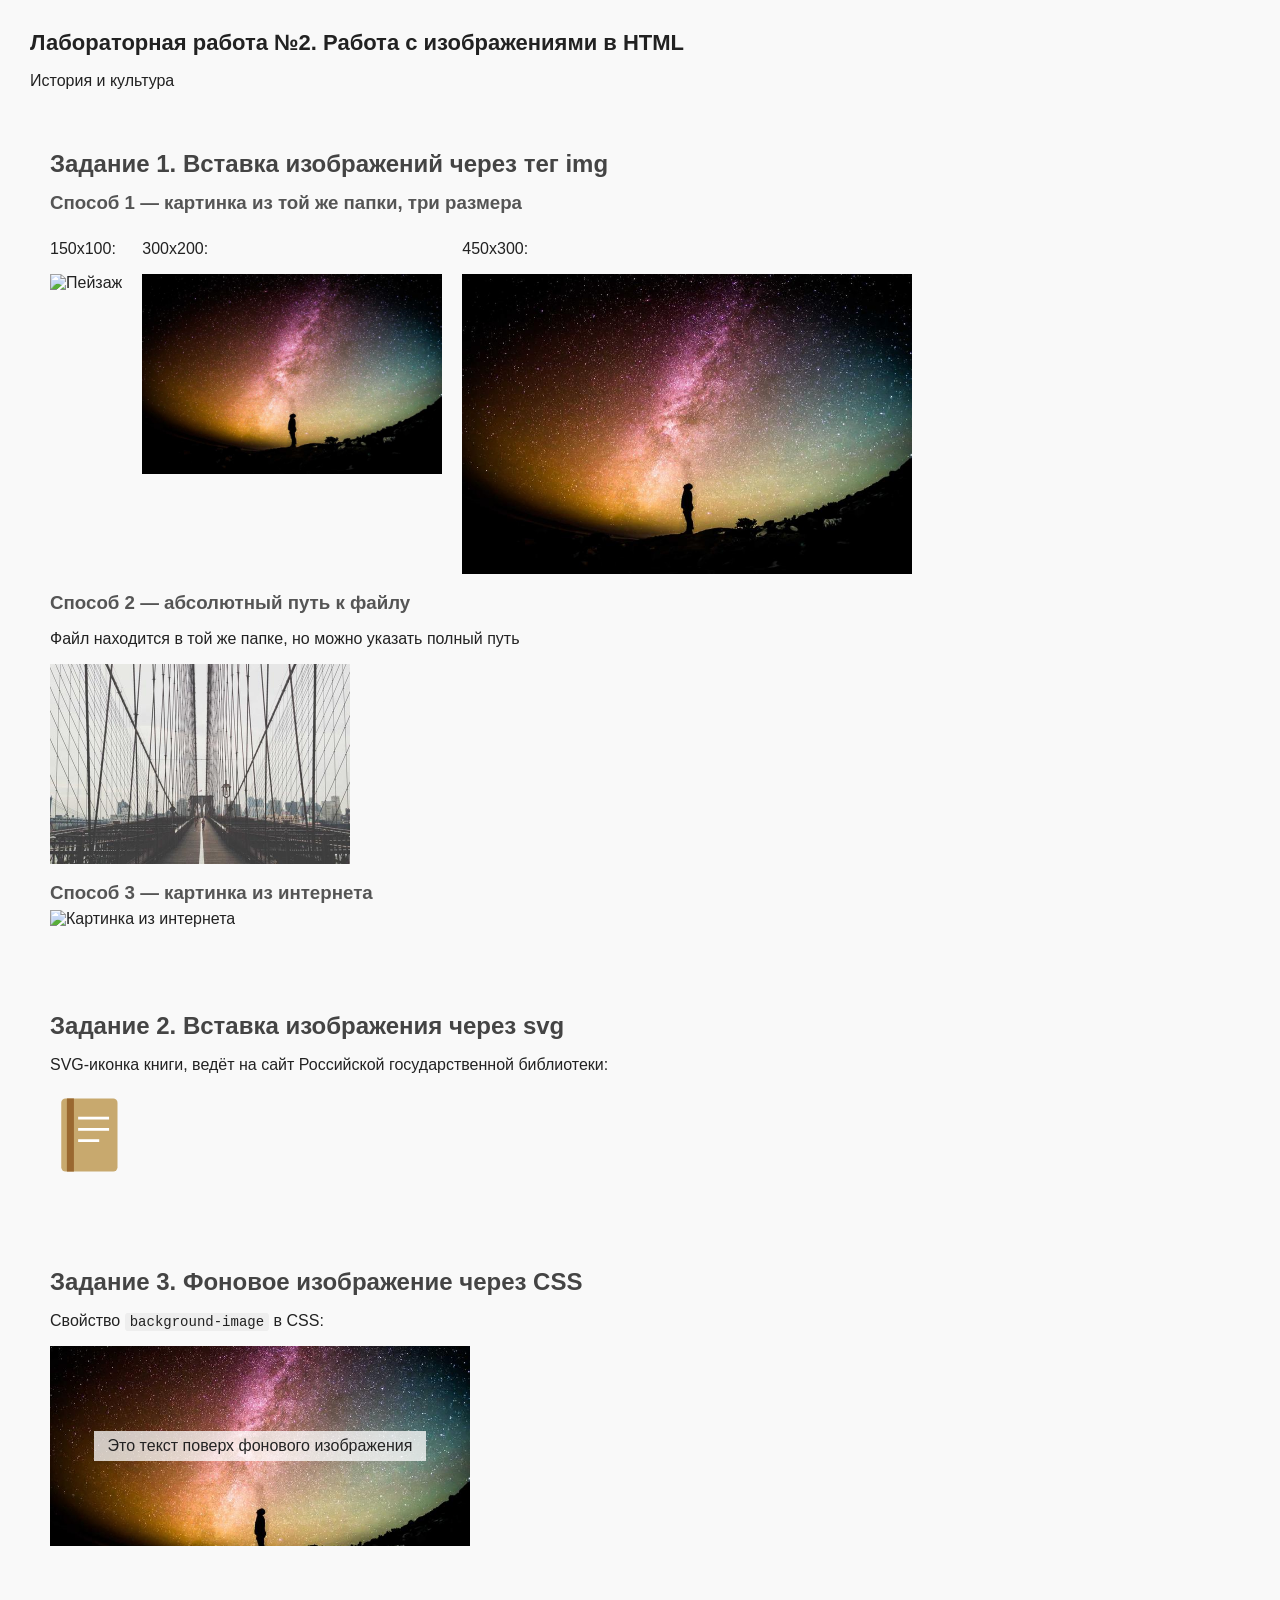
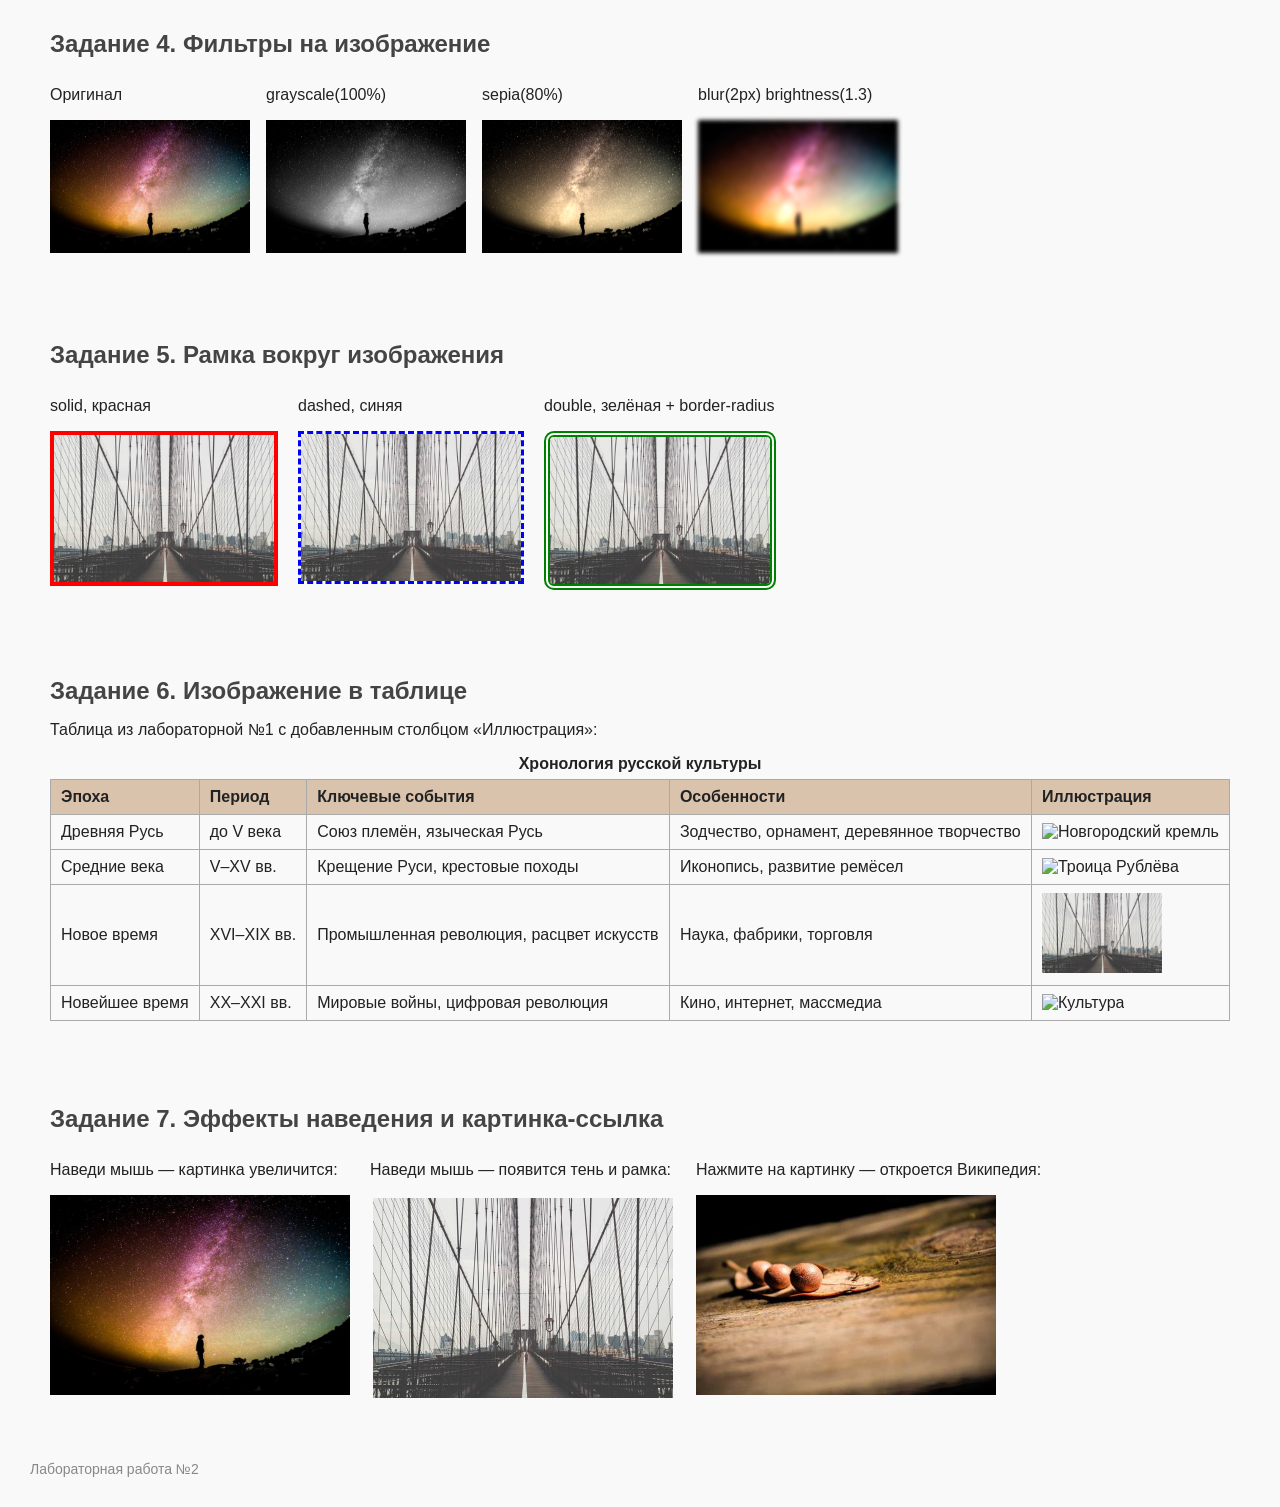
==== 2/index.html @ 70c065e2 "Добавил 2 лабы" ====
<!DOCTYPE html>
<html lang="ru">
<head>
  <meta charset="UTF-8">
  <meta name="viewport" content="width=device-width, initial-scale=1.0">
  <title>Лабораторная работа №2 — Изображения в HTML</title>
  <link rel="stylesheet" href="styles.css">
</head>
<body>

  <header>
    <h1>Лабораторная работа №2. Работа с изображениями в HTML</h1>
    <p>История и культура</p>
  </header>

  <main>

    <!-- Задание 1: тег img -->
    <section>
      <h2>Задание 1. Вставка изображений через тег img</h2>

      <h3>Способ 1 — картинка из той же папки, три размера</h3>
      <div class="img-row">
        <div>
          <p>150x100:</p>
          <img src="file:/E:/ТРИР/Лабы/2/Сайт/cathedral.jpg" alt="Пейзаж" width="150" height="100">
        </div>
        <div>
          <p>300x200:</p>
          <img src="cathedral.jpg" alt="Пейзаж" width="300" height="200">
        </div>
        <div>
          <p>450x300:</p>
          <img src="cathedral.jpg" alt="Пейзаж" width="450" height="300">
        </div>
      </div>

      <h3>Способ 2 — абсолютный путь к файлу</h3>
      <p>Файл находится в той же папке, но можно указать полный путь</p>
      <img src="arch.jpg" alt="Архитектура" width="300" height="200">

      <h3>Способ 3 — картинка из интернета</h3>
      <img src="https://picsum.photos/seed/history/400/260" alt="Картинка из интернета" width="400" height="260">
    </section>

    <!-- Задание 2: SVG -->
    <section>
      <h2>Задание 2. Вставка изображения через svg</h2>
      <p>SVG-иконка книги, ведёт на сайт Российской государственной библиотеки:</p>
      <a href="https://www.rsl.ru" target="_blank" title="Открыть сайт РГБ">
        <svg width="90" height="90" viewBox="0 0 64 64">
          <rect x="8" y="6" width="40" height="52" rx="3" fill="#c8a96e"/>
          <rect x="12" y="6" width="5" height="52" fill="#9a6830"/>
          <line x1="20" y1="20" x2="42" y2="20" stroke="white" stroke-width="2"/>
          <line x1="20" y1="28" x2="42" y2="28" stroke="white" stroke-width="2"/>
          <line x1="20" y1="36" x2="35" y2="36" stroke="white" stroke-width="2"/>
        </svg>
      </a>
    </section>

    <!-- Задание 3: CSS фон -->
    <section>
      <h2>Задание 3. Фоновое изображение через CSS</h2>
      <p>Свойство <code>background-image</code> в CSS:</p>
      <div class="bg-box">
        <p>Это текст поверх фонового изображения</p>
      </div>
    </section>

    <!-- Задание 4: Фильтры -->
    <section>
      <h2>Задание 4. Фильтры на изображение</h2>
      <div class="filter-row">
        <div>
          <p>Оригинал</p>
          <img src="cathedral.jpg" alt="Оригинал" width="200" height="133">
        </div>
        <div>
          <p>grayscale(100%)</p>
          <img src="cathedral.jpg" alt="ЧБ" width="200" height="133" class="filter-gray">
        </div>
        <div>
          <p>sepia(80%)</p>
          <img src="cathedral.jpg" alt="Сепия" width="200" height="133" class="filter-sepia">
        </div>
        <div>
          <p>blur(2px) brightness(1.3)</p>
          <img src="cathedral.jpg" alt="Размытие" width="200" height="133" class="filter-combo">
        </div>
      </div>
    </section>

    <!-- Задание 5: Рамки -->
    <section>
      <h2>Задание 5. Рамка вокруг изображения</h2>
      <div class="border-row">
        <div>
          <p>solid, красная</p>
          <img src="arch.jpg" alt="рамка 1" width="220" height="147" class="border-solid">
        </div>
        <div>
          <p>dashed, синяя</p>
          <img src="arch.jpg" alt="рамка 2" width="220" height="147" class="border-dashed">
        </div>
        <div>
          <p>double, зелёная + border-radius</p>
          <img src="arch.jpg" alt="рамка 3" width="220" height="147" class="border-double">
        </div>
      </div>
    </section>

    <!-- Задание 6: Таблица с картинками -->
    <section>
      <h2>Задание 6. Изображение в таблице</h2>
      <p>Таблица из лабораторной №1 с добавленным столбцом «Иллюстрация»:</p>
      <table>
        <caption>Хронология русской культуры</caption>
        <thead>
          <tr>
            <th>Эпоха</th>
            <th>Период</th>
            <th>Ключевые события</th>
            <th>Особенности</th>
            <th>Иллюстрация</th>
          </tr>
        </thead>
        <tbody>
          <tr>
            <td>Древняя Русь</td>
            <td>до V века</td>
            <td>Союз племён, языческая Русь</td>
            <td>Зодчество, орнамент, деревянное творчество</td>
            <td><img src="https://charmtravel.ru/wp-content/uploads/2021/11/dji_0840_1024.jpg" alt="Новгородский кремль" width="120" height="80"></td>
          </tr>
          <tr>
            <td>Средние века</td>
            <td>V–XV вв.</td>
            <td>Крещение Руси, крестовые походы</td>
            <td>Иконопись, развитие ремёсел</td>
            <td><img src="https://thumb.wikimedia.org/wikipedia/commons/thumb/1/1d/Andrey_Rublev_-_%D0%A1%D0%B2._%D0%A2%D1%80%D0%BE%D0%B8%D1%86%D0%B0_-_Google_Art_Project.jpg/330px-Andrey_Rublev_-_%D0%A1%D0%B2._%D0%A2%D1%80%D0%BE%D0%B8%D1%86%D0%B0_-_Google_Art_Project.jpg?utm_source=ru.wikipedia.org&utm_campaign=parser&utm_content=thumbnail" alt="Троица Рублёва" width="80" height="100"></td>
          </tr>
          <tr>
            <td>Новое время</td>
            <td>XVI–XIX вв.</td>
            <td>Промышленная революция, расцвет искусств</td>
            <td>Наука, фабрики, торговля</td>
            <td><img src="arch.jpg" alt="Архитектура" width="120" height="80"></td>
          </tr>
          <tr>
            <td>Новейшее время</td>
            <td>XX–XXI вв.</td>
            <td>Мировые войны, цифровая революция</td>
            <td>Кино, интернет, массмедиа</td>
            <td><img src="https://image.zeh.media/i/b/b1Io0YpzpH/860.png" alt="Культура" width="120" height="80"></td>
          </tr>
        </tbody>
      </table>
    </section>

    <!-- Задание 7: Hover + картинка-ссылка -->
    <section>
      <h2>Задание 7. Эффекты наведения и картинка-ссылка</h2>
      <div class="image_line">
      <div>
        <p>Наведи мышь — картинка увеличится:</p>
        <img src="cathedral.jpg" alt="hover zoom" width="300" height="200" class="hover-zoom">
      </div>
      <div>
      <p>Наведи мышь — появится тень и рамка:</p>
      <img src="arch.jpg" alt="hover shadow" width="300" height="200" class="hover-shadow">
      </div>
      <div>
      <p>Нажмите на картинку — откроется Википедия:</p>
      <a href="https://ru.wikipedia.org/wiki/%D0%98%D1%81%D1%82%D0%BE%D1%80%D0%B8%D1%8F_%D0%A0%D0%BE%D1%81%D1%81%D0%B8%D0%B8" target="_blank">
        <img src="culture.jpg" alt="История России" width="300" height="200" class="img-link">
      </a>
      </div>
      </div>
    </section>

  </main>

  <footer>
    <p>Лабораторная работа №2</p>
  </footer>

</body>
</html>
---- 2/styles.css ----
body {
  font-family: Arial, sans-serif;
  margin: 30px;
  background-color: #f9f9f9;
  color: #222;
}

header {
  margin-bottom: 20px;
}

header h1 {
  font-size: 22px;
  margin-bottom: 4px;
}

main section {
  padding: 20px;
  margin-bottom: 24px;
}

h2 {
  color: #444;
  margin-bottom: 12px;
}

h3 {
  color: #555;
  margin: 14px 0 6px;
}

code {
  background-color: #eee;
  padding: 1px 5px;
  border-radius: 3px;
  font-size: 14px;
}

footer {
  margin-top: 20px;
  color: #888;
  font-size: 14px;
}

/* Задание 1 */
.img-row {
  display: flex;
  gap: 20px;
  flex-wrap: wrap;
  margin-top: 10px;
}

/* Задание 3 */
.bg-box {
  width: 420px;
  height: 200px;
  background-image: url('cathedral.jpg');
  background-size: cover;
  background-position: center;
  display: flex;
  align-items: center;
  justify-content: center;
}

.bg-box p {
  background-color: rgba(255, 255, 255, 0.75);
  padding: 6px 14px;
}

/* Задание 4 */
.filter-row {
  display: flex;
  gap: 16px;
  flex-wrap: wrap;
  margin-top: 10px;
}

.filter-gray {
  filter: grayscale(100%);
}

.filter-sepia {
  filter: sepia(80%);
}

.filter-combo {
  filter: blur(2px) brightness(1.3);
}

/* Задание 5 */
.border-row {
  display: flex;
  gap: 20px;
  flex-wrap: wrap;
  margin-top: 10px;
}

.border-solid {
  border: 4px solid red;
}

.border-dashed {
  border: 3px dashed blue;
}

.border-double {
  border: 6px double green;
  border-radius: 10px;
}

/* Задание 6 */
table {
  border-collapse: collapse;
  width: 100%;
  margin-top: 10px;
}

th, td {
  border: 1px solid #aaa;
  padding: 8px 10px;
  text-align: left;
}

th {
  background-color: #d9c3ac;
}

caption {
  font-weight: bold;
  margin-bottom: 6px;
}

/* Задание 7 */
.hover-zoom {
  display: block;
  transition: transform 0.3s;
  margin-bottom: 16px;
}

.hover-zoom:hover {
  transform: scale(1.08);
}

.hover-shadow {
  display: block;
  transition: box-shadow 0.3s, border 0.3s;
  border: 3px solid transparent; 
  margin-bottom: 16px;
}

.hover-shadow:hover {
  border-color: orange;
  box-shadow: 4px 4px 12px rgba(0, 0, 0, 0.4);
}

.img-link {
  display: block;
  transition: opacity 0.3s;
}

.img-link:hover {
  opacity: 0.75;
}

.image_line {
    display: flex;
    gap: 20px;
    flex-wrap: wrap;
    margin-top: 10px;
}
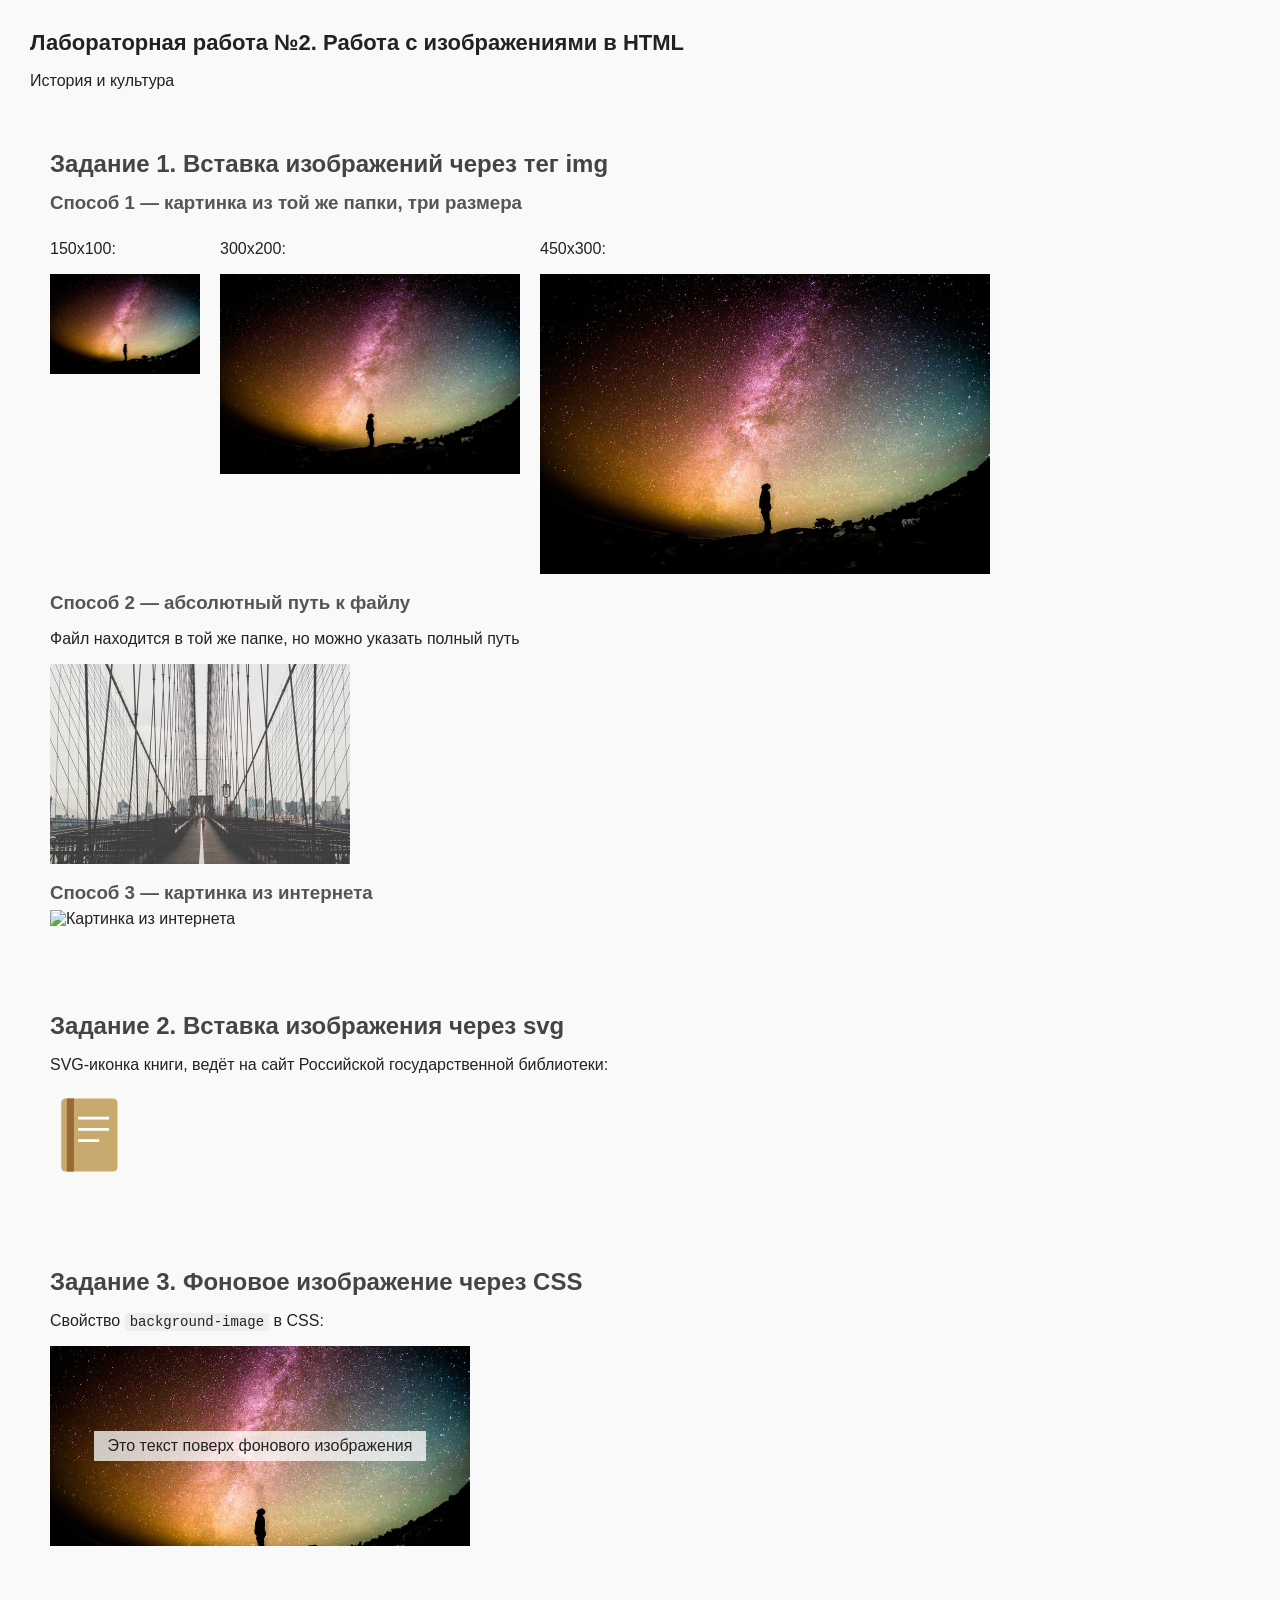
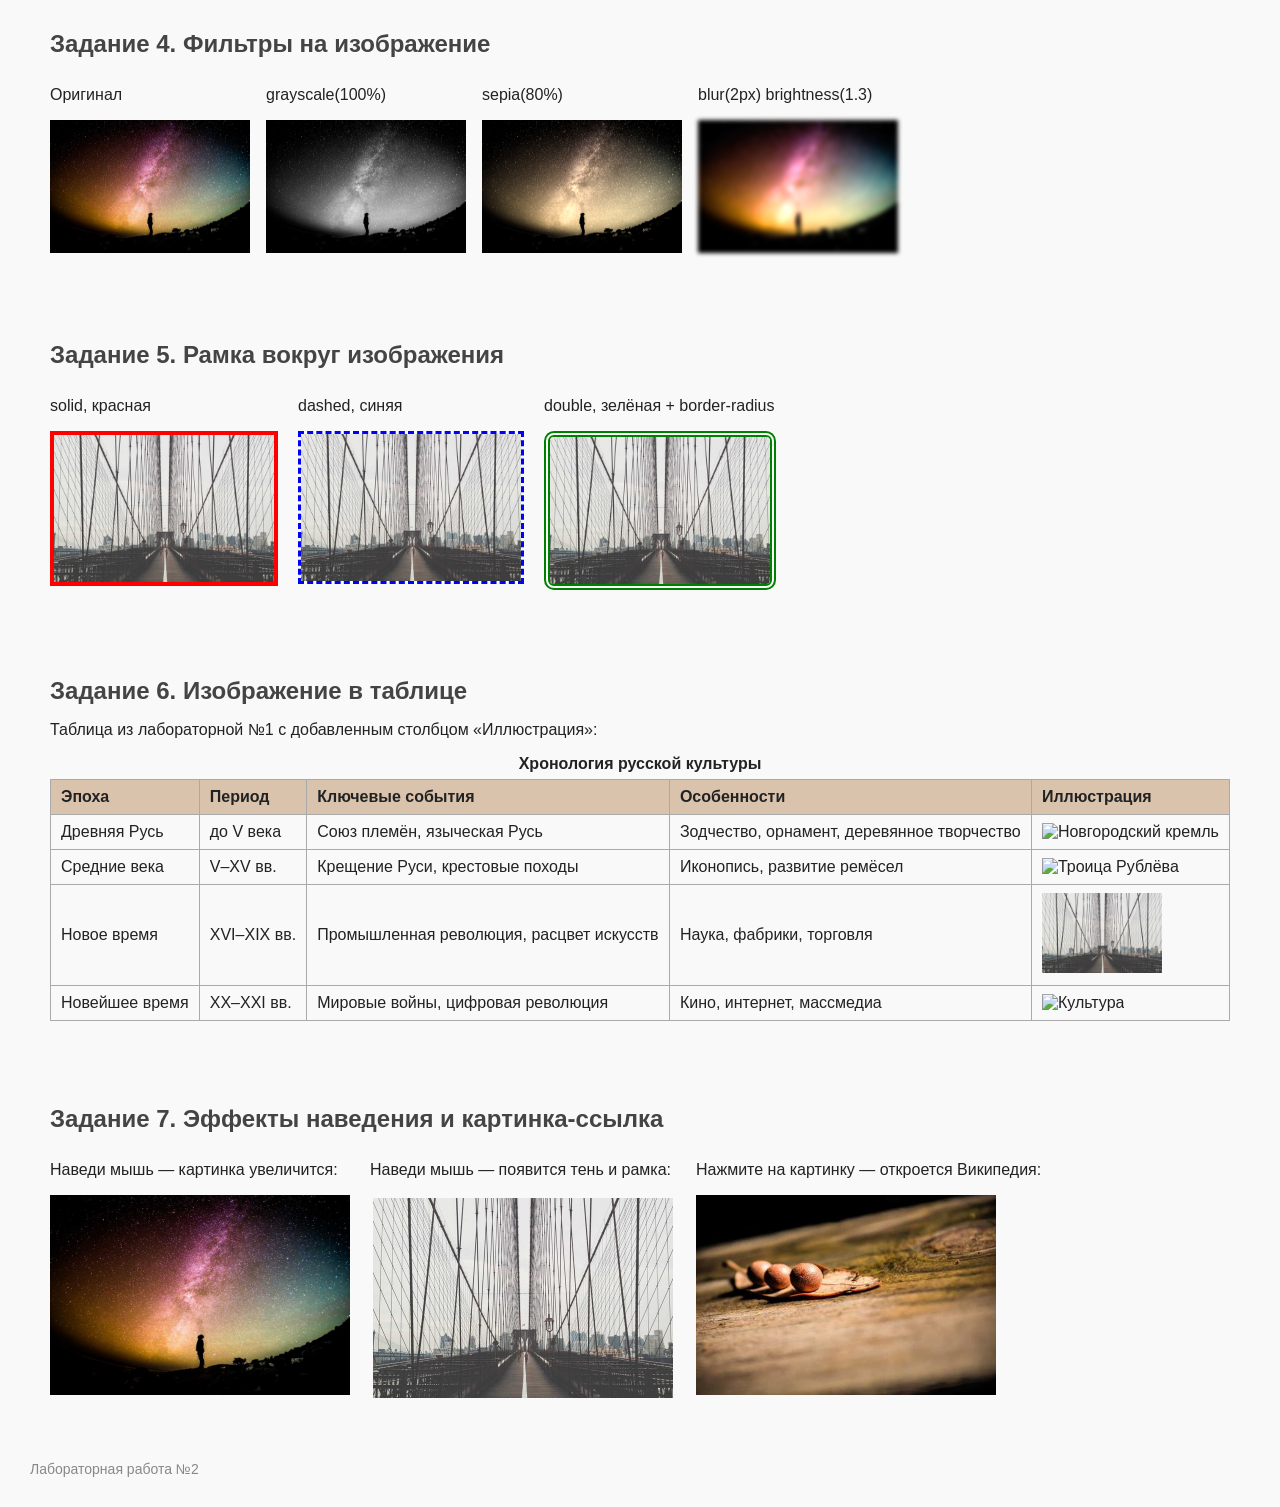
==== commit fa896291: "Пофиксил путь из флешки на относительный и сделал абсолютный путь с гита" ====
--- a/2/index.html
+++ b/2/index.html
@@ -23,7 +23,7 @@
       <div class="img-row">
         <div>
           <p>150x100:</p>
-          <img src="file:/E:/ТРИР/Лабы/2/Сайт/cathedral.jpg" alt="Пейзаж" width="150" height="100">
+          <img src="cathedral.jpg" alt="Пейзаж" width="150" height="100">
         </div>
         <div>
           <p>300x200:</p>
@@ -37,7 +37,7 @@
 
       <h3>Способ 2 — абсолютный путь к файлу</h3>
       <p>Файл находится в той же папке, но можно указать полный путь</p>
-      <img src="arch.jpg" alt="Архитектура" width="300" height="200">
+      <img src="https://alexey0758.github.io/trir/2/arch.jpg" alt="Архитектура" width="300" height="200">
 
       <h3>Способ 3 — картинка из интернета</h3>
       <img src="https://picsum.photos/seed/history/400/260" alt="Картинка из интернета" width="400" height="260">
